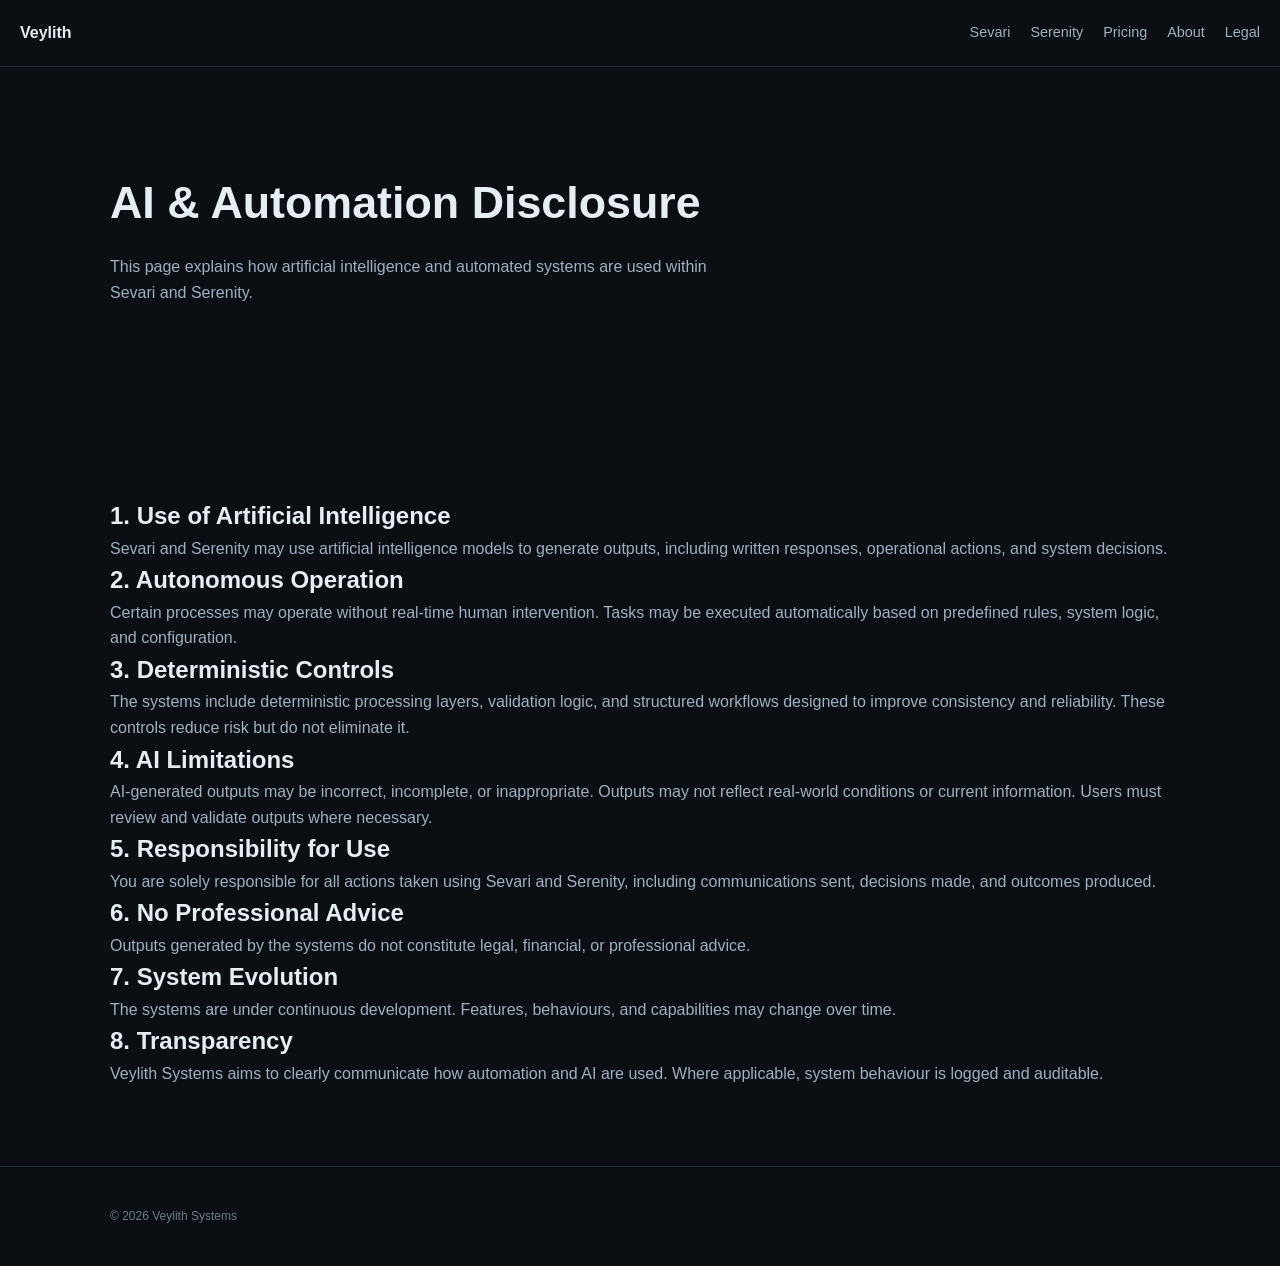
==== ai-disclaimer.html @ 0ee104bc "Add AI and Automation Disclosure page This file provides a comprehensive disclosure of AI and automa" ====
<!DOCTYPE html>
<html lang="en">
<head>
  <meta charset="UTF-8">
  <meta name="viewport" content="width=device-width, initial-scale=1.0">
  <title>AI & Automation Disclosure — Veylith Systems</title>
  <meta name="description" content="Disclosure of AI and automation use within Sevari and Serenity.">
  <link rel="stylesheet" href="style.css">
</head>
<body>

<nav class="nav">
  <div class="nav-logo">Veylith</div>
  <div class="nav-links">
    <a href="index.html">Sevari</a>
    <a href="serenity.html">Serenity</a>
    <a href="pricing.html">Pricing</a>
    <a href="about.html">About</a>
    <a href="legal.html">Legal</a>
  </div>
</nav>

<section class="hero">
  <div class="container">
    <h1 class="display-1">AI & Automation Disclosure</h1>
    <p class="hero-sub">
      This page explains how artificial intelligence and automated systems are used
      within Sevari and Serenity.
    </p>
  </div>
</section>

<section class="section">
  <div class="container">

    <h2>1. Use of Artificial Intelligence</h2>
    <p class="text-dim">
      Sevari and Serenity may use artificial intelligence models to generate outputs,
      including written responses, operational actions, and system decisions.
    </p>

    <h2>2. Autonomous Operation</h2>
    <p class="text-dim">
      Certain processes may operate without real-time human intervention. Tasks may be
      executed automatically based on predefined rules, system logic, and configuration.
    </p>

    <h2>3. Deterministic Controls</h2>
    <p class="text-dim">
      The systems include deterministic processing layers, validation logic, and
      structured workflows designed to improve consistency and reliability.
      These controls reduce risk but do not eliminate it.
    </p>

    <h2>4. AI Limitations</h2>
    <p class="text-dim">
      AI-generated outputs may be incorrect, incomplete, or inappropriate. Outputs may
      not reflect real-world conditions or current information. Users must review and
      validate outputs where necessary.
    </p>

    <h2>5. Responsibility for Use</h2>
    <p class="text-dim">
      You are solely responsible for all actions taken using Sevari and Serenity,
      including communications sent, decisions made, and outcomes produced.
    </p>

    <h2>6. No Professional Advice</h2>
    <p class="text-dim">
      Outputs generated by the systems do not constitute legal, financial, or
      professional advice.
    </p>

    <h2>7. System Evolution</h2>
    <p class="text-dim">
      The systems are under continuous development. Features, behaviours, and
      capabilities may change over time.
    </p>

    <h2>8. Transparency</h2>
    <p class="text-dim">
      Veylith Systems aims to clearly communicate how automation and AI are used.
      Where applicable, system behaviour is logged and auditable.
    </p>

  </div>
</section>

<footer class="footer">
  <div class="container">
    <div class="footer-bottom">
      © 2026 Veylith Systems
    </div>
  </div>
</footer>

</body>
</html>
---- style.css ----
:root {
  --bg: #0b0f14;
  --surface: #121821;
  --surface-2: #0f141b;
  --border: #1f2a36;
  --border-light: #2a3a4a;

  --white: #e6edf3;
  --white-dim: #9fb0c0;
  --white-faint: #6b7c8c;

  --accent: #00e5ff;
  --accent-soft: rgba(0,229,255,0.12);

  --radius: 10px;
  --radius-lg: 16px;

  --max-width: 1100px;
}

/* RESET */
* {
  box-sizing: border-box;
  margin: 0;
  padding: 0;
}

body {
  background: var(--bg);
  color: var(--white);
  font-family: -apple-system, BlinkMacSystemFont, "Segoe UI", Roboto, sans-serif;
  line-height: 1.6;
}

/* LAYOUT */
.container {
  max-width: var(--max-width);
  margin: 0 auto;
  padding: 0 20px;
}

.section {
  padding: 80px 0;
}

.section-alt {
  background: var(--surface-2);
}

/* NAV */
.nav {
  display: flex;
  justify-content: space-between;
  align-items: center;
  padding: 20px;
  border-bottom: 1px solid var(--border);
  position: sticky;
  top: 0;
  background: var(--bg);
  z-index: 10;
}

.nav-logo {
  font-weight: 600;
}

.nav-links {
  display: flex;
  gap: 20px;
}

.nav-links a {
  color: var(--white-dim);
  text-decoration: none;
  font-size: 0.9rem;
}

.nav-links a:hover {
  color: var(--white);
}

/* HERO */
.hero {
  padding: 100px 0 80px;
}

.display-1 {
  font-size: 2.8rem;
  font-weight: 600;
  margin-bottom: 1rem;
}

.display-2 {
  font-size: 2rem;
  margin-bottom: 1rem;
}

.hero-sub {
  color: var(--white-dim);
  max-width: 600px;
  margin-bottom: 2rem;
}

/* BUTTONS */
.btn {
  display: inline-block;
  padding: 10px 16px;
  border-radius: var(--radius);
  text-decoration: none;
  font-size: 0.9rem;
  border: 1px solid var(--border);
}

.btn-primary {
  background: var(--accent);
  color: black;
  border: none;
}

.btn-ghost {
  background: transparent;
  color: var(--white);
}

/* GRID */
.grid-2 {
  display: grid;
  grid-template-columns: repeat(2, 1fr);
  gap: 20px;
}

.grid-3 {
  display: grid;
  grid-template-columns: repeat(3, 1fr);
  gap: 20px;
}

/* CARD */
.card {
  background: var(--surface);
  border: 1px solid var(--border);
  padding: 20px;
  border-radius: var(--radius-lg);
}

.card-glow {
  border-color: var(--accent-soft);
}

/* TEXT */
.text-dim {
  color: var(--white-dim);
}

/* CTA */
.cta-box {
  border: 1px solid var(--border-light);
  padding: 40px;
  border-radius: var(--radius-lg);
  text-align: center;
}

/* FOOTER */
.footer {
  border-top: 1px solid var(--border);
  padding: 40px 0;
}

.footer-grid {
  display: grid;
  grid-template-columns: repeat(3, 1fr);
  gap: 30px;
  margin-bottom: 20px;
}

.footer a {
  display: block;
  color: var(--white-dim);
  text-decoration: none;
  font-size: 0.85rem;
  margin-bottom: 6px;
}

.footer a:hover {
  color: var(--white);
}

.footer-bottom {
  font-size: 0.75rem;
  color: var(--white-faint);
}

/* MOBILE */
@media (max-width: 768px) {
  .grid-2,
  .grid-3 {
    grid-template-columns: 1fr;
  }

  .display-1 {
    font-size: 2rem;
  }
}
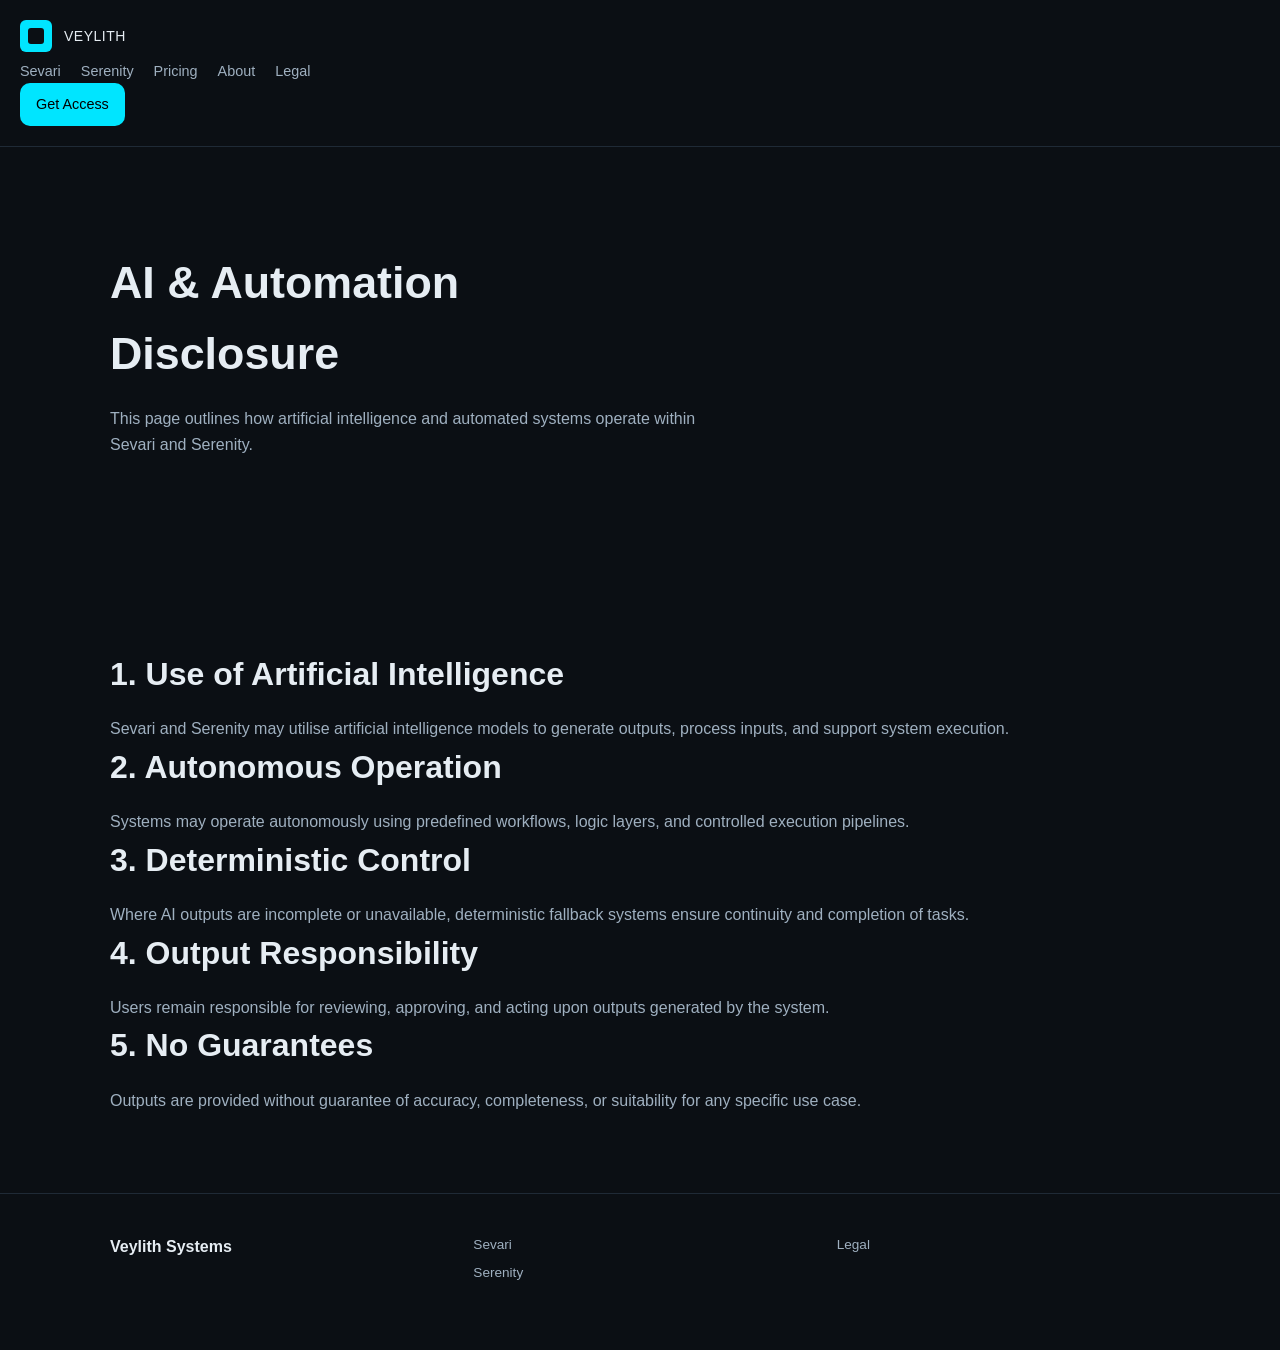
==== commit e2711e4b: "Update AI disclosure content and structure" ====
--- a/ai-disclaimer.html
+++ b/ai-disclaimer.html
@@ -4,93 +4,111 @@
   <meta charset="UTF-8">
   <meta name="viewport" content="width=device-width, initial-scale=1.0">
   <title>AI & Automation Disclosure — Veylith Systems</title>
-  <meta name="description" content="Disclosure of AI and automation use within Sevari and Serenity.">
+  <meta name="description" content="Disclosure of artificial intelligence and automation usage within Sevari and Serenity.">
   <link rel="stylesheet" href="style.css">
+  <link rel="icon" href="favicon.svg">
 </head>
 <body>
 
+<!-- NAV (LOCKED — SAME ACROSS ALL PAGES) -->
 <nav class="nav">
-  <div class="nav-logo">Veylith</div>
-  <div class="nav-links">
-    <a href="index.html">Sevari</a>
-    <a href="serenity.html">Serenity</a>
-    <a href="pricing.html">Pricing</a>
-    <a href="about.html">About</a>
-    <a href="legal.html">Legal</a>
+  <div class="nav-inner">
+
+    <div class="nav-left">
+      <img src="logo.svg" alt="Veylith Systems" class="nav-logo-img">
+    </div>
+
+    <div class="nav-links">
+      <a href="sevari.html">Sevari</a>
+      <a href="serenity.html">Serenity</a>
+      <a href="pricing.html">Pricing</a>
+      <a href="about.html">About</a>
+      <a href="legal.html">Legal</a>
+    </div>
+
+    <div class="nav-right">
+      <a href="sevari.html#start" class="btn btn-primary btn-sm">Get Access</a>
+    </div>
+
   </div>
 </nav>
 
+<!-- HERO -->
 <section class="hero">
   <div class="container">
-    <h1 class="display-1">AI & Automation Disclosure</h1>
-    <p class="hero-sub">
-      This page explains how artificial intelligence and automated systems are used
-      within Sevari and Serenity.
-    </p>
+    <div class="hero-frame">
+
+      <h1 class="display-1">
+        AI & Automation<br>
+        Disclosure
+      </h1>
+
+      <p class="hero-sub">
+        This page outlines how artificial intelligence and automated systems operate within Sevari and Serenity.
+      </p>
+
+    </div>
   </div>
 </section>
 
+<!-- CONTENT -->
 <section class="section">
   <div class="container">
 
-    <h2>1. Use of Artificial Intelligence</h2>
+    <h2 class="display-2">1. Use of Artificial Intelligence</h2>
     <p class="text-dim">
-      Sevari and Serenity may use artificial intelligence models to generate outputs,
-      including written responses, operational actions, and system decisions.
+      Sevari and Serenity may utilise artificial intelligence models to generate outputs,
+      process inputs, and support system execution.
     </p>
 
-    <h2>2. Autonomous Operation</h2>
+    <h2 class="display-2">2. Autonomous Operation</h2>
     <p class="text-dim">
-      Certain processes may operate without real-time human intervention. Tasks may be
-      executed automatically based on predefined rules, system logic, and configuration.
+      Systems may operate autonomously using predefined workflows, logic layers,
+      and controlled execution pipelines.
     </p>
 
-    <h2>3. Deterministic Controls</h2>
+    <h2 class="display-2">3. Deterministic Control</h2>
     <p class="text-dim">
-      The systems include deterministic processing layers, validation logic, and
-      structured workflows designed to improve consistency and reliability.
-      These controls reduce risk but do not eliminate it.
+      Where AI outputs are incomplete or unavailable, deterministic fallback systems
+      ensure continuity and completion of tasks.
     </p>
 
-    <h2>4. AI Limitations</h2>
+    <h2 class="display-2">4. Output Responsibility</h2>
     <p class="text-dim">
-      AI-generated outputs may be incorrect, incomplete, or inappropriate. Outputs may
-      not reflect real-world conditions or current information. Users must review and
-      validate outputs where necessary.
+      Users remain responsible for reviewing, approving, and acting upon outputs
+      generated by the system.
     </p>
 
-    <h2>5. Responsibility for Use</h2>
+    <h2 class="display-2">5. No Guarantees</h2>
     <p class="text-dim">
-      You are solely responsible for all actions taken using Sevari and Serenity,
-      including communications sent, decisions made, and outcomes produced.
-    </p>
-
-    <h2>6. No Professional Advice</h2>
-    <p class="text-dim">
-      Outputs generated by the systems do not constitute legal, financial, or
-      professional advice.
-    </p>
-
-    <h2>7. System Evolution</h2>
-    <p class="text-dim">
-      The systems are under continuous development. Features, behaviours, and
-      capabilities may change over time.
-    </p>
-
-    <h2>8. Transparency</h2>
-    <p class="text-dim">
-      Veylith Systems aims to clearly communicate how automation and AI are used.
-      Where applicable, system behaviour is logged and auditable.
+      Outputs are provided without guarantee of accuracy, completeness,
+      or suitability for any specific use case.
     </p>
 
   </div>
 </section>
 
+<!-- FOOTER (LOCKED) -->
 <footer class="footer">
   <div class="container">
-    <div class="footer-bottom">
-      © 2026 Veylith Systems
+
+    <div class="footer-grid">
+
+      <div>
+        <strong>Veylith Systems</strong>
+      </div>
+
+      <div>
+        <a href="sevari.html">Sevari</a>
+        <a href="serenity.html">Serenity</a>
+      </div>
+
+      <div>
+        <a href="legal.html">Legal</a>
+      </div>
+
     </div>
+
   </div>
 </footer>
 
